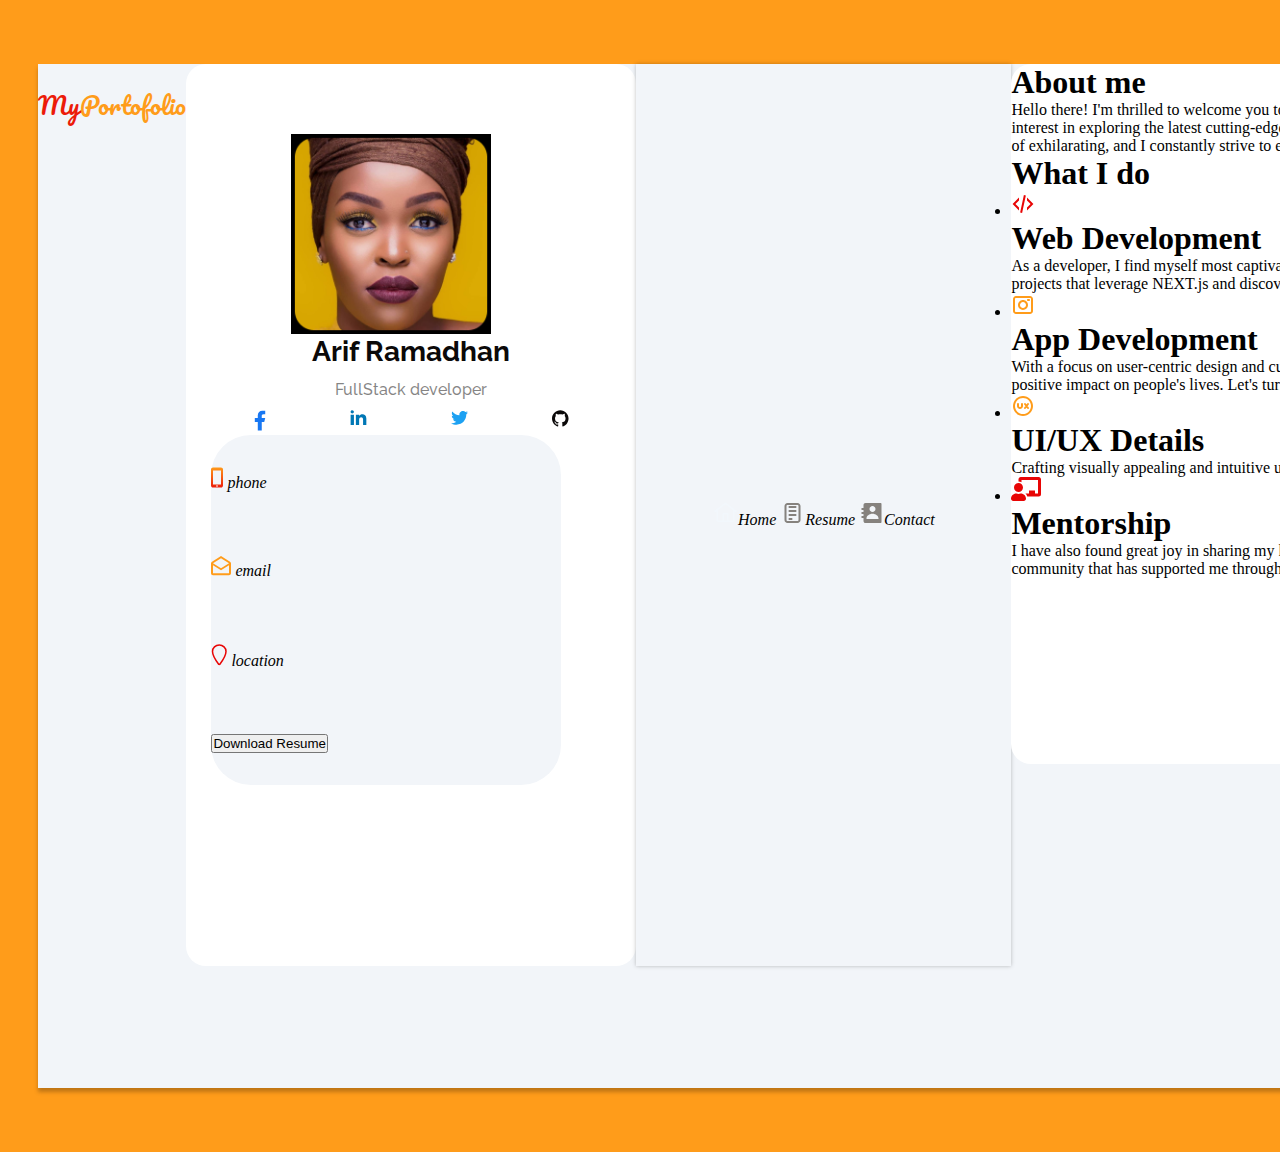
==== Tugas/Assignment_HTML_CSS/index.html @ cad8693e "tugas html dan css" ====
<!DOCTYPE html>
<html lang="en">
<head>
    <meta charset="UTF-8">
    <meta name="viewport" content="width=device-width, initial-scale=1.0">
    <title>Tugas HTML & CSS </title>
    <style>
        @import url('https://fonts.googleapis.com/css2?family=Pacifico&family=Roboto:wght@400;500;700;900&display=swap');
        @import url('https://fonts.googleapis.com/css2?family=Pacifico&family=Raleway:wght@100;200&family=Roboto:wght@400;500;700;900&display=swap');
        
        
        * {
            margin: 0;
            padding: 0;
            
        }

        .layer {
            background-color: #FF9C1A;
            padding-left: 3%;
            padding-right: 3%;
            padding-top: 5%;
            padding-bottom: 5%;
            
        }

        .landing-page {
            width: 1440px;
            height: 1024px;
            background: #F2F5F9;
            box-shadow: 0px 4px 4px 0px rgba(0, 0, 0, 0.25);
            display: grid;
            grid-template-columns: repeat(4, 1fr);
            grid-template-rows: repeat(4, 2fr);
        }      

        .name {
            color: #0B0909;
            font-family: Raleway;
            font-size: 28.42px;
            font-style: normal;
            font-weight: 700;
            line-height: 35.525px; /* 125% */
            flex-direction: column;
            text-align: center;
        }

        .career-details {
            color: rgba(11, 9, 9, 0.50);
            font-family: Raleway;
            font-size: 16px;
            font-style: normal;
            font-weight: 500;
            line-height: 40px; /* 250% */
            flex-direction: column;
            text-align: center;
        }

        .logo {
            display: flex;
            padding: 20px 0px;
            align-items: center;
            gap: 10px;
        }

        .logo1 {
            color: #EC1B09;
            font-family: Pacifico;
            font-size: 24px;
            font-style: normal;
            font-weight: 400;
            line-height: normal;
            }

        .logo2 {
            color: #FF9C1A;
            font-family: Pacifico;
            font-size: 24px;
            font-style: normal;
            font-weight: 400;
            line-height: normal;    
            }

        .profile-detail {
            width: 400px;
            height: 852px;
            flex-shrink: 0;
            filter: drop-shadow(0px 0px 1px rgba(0, 0, 0, 0.00));
            color: #FFFFFF; 
            padding-left: 3%;
            padding-right: 3%;
            padding-top: 5%;
            padding-bottom: 5%;
        
        }

        .profile-card {
            display: flex;
            width: 400px;
            height: 852px;
            flex-shrink: 0;
            border-radius: 20px;
            background: #FFFFFF;
            box-shadow: 0px 0px 0px 0px rgba(0, 0, 0, 0.25);
            padding: 25px;
            flex-direction: column;
            
        
        }

        .profile-picture {
            width:200px;
            height: 200px;
            flex-shrink: 0;
            border-radius: 20px;
            background: url(./beatrice.jpg), lightgray 50% / cover no-repeat;
            box-shadow: 0px 0px 4px 0px rgba(0, 0, 0, 0.25);
            flex-direction: column;
        }

        .nav-bar {
            display: flex;
            width: 375px;
            flex-direction: wrap;
            justify-content: center;
            align-items: center;
            gap: 10px;
            box-shadow: 0px 0px 4px 0px rgba(0, 0, 0, 0.25);
            position: relative;
            float: left;

        }

    
        .social-media-icons-1 {
            display: flex;
            flex-direction: row;
            border-radius: 6px;
            list-style: none;
            justify-content: space-around;
        }

        
        .contact-card { width: 350px;
            height: 350px;
            flex-shrink: 0;
            border-radius: 40px;
            background: #F2F5F9;
            display: flex;
            flex-direction: column;
            justify-content: space-around;
            
        }


        .about-me-card {
            width: 820px;
            height: 700px;
            flex-shrink: 0;
            border-radius: 20px;
            background: #FFF;
            box-shadow: 0px 0px 0px 0px rgba(0, 0, 0, 0.25);
            float: right;
            display: block;
            position: relative;
            top: 0px;
        }

        .img {
            margin-top: 45px;
            margin-left: 80px;
            margin-right: 25px
            ;
        }




    </style>
</head>
<body  class="layer">
<section class="landing-page">

    <!-- My Portofolio -->
<section>
<div class="logo">
    <h1><span class="logo1">My</span><span class="logo2">Portofolio</span></h1>
</div>
</section>

    <section class="profile-card">
    <img src ="./beatrice.jpg" class="img"alt="not found" width="200px" height="200px" flex-shrink="0">
    <h1 class="name">Arif Ramadhan</h1>
    <p class="career-details">FullStack developer</p>
    <section class="social-media-icons">
        <ul class="social-media-icons-1">
            <li><img src="fb_icon.svg" alt=""></style><a href="facebook.com"></a></li>
            <li><img src="linkedin_icon.svg" alt=""><a href="linkedin.com"></a></li>
            <li><img src="twitter_icon.svg" alt=""><a href="twitter.con"></a></li>
            <li><img src="github_icon.svg" alt=""><a href="github.com"></a></li>
        </ul>
    </section>   

        <section class="contact-card">
            <i><img src="mobile_icon.svg" alt="" class="icon"><a href="#"></a>    phone</i>
            <i><img src="email_icon.svg" alt=""><a href="#"></a>    email</i>
            <i><img src="location_icon.svg" alt=""><a href="#"></a>    location</i>
            <i><button>Download Resume</button></i>
        </section>
    
    </section>


<section class="nav-bar">
    <nav class="nav-card">
        <ul>
            <i><img src="home_icon.svg" alt=""><a href="#"></a>Home</i>
            <i><img src="resume_icon.svg" alt=""><a href="#"></a>Resume</i>
            <i><img src="contact_icon.svg" alt=""><a href="#"></a>Contact</i>
        </ul>
    </nav>
</section>

<section class="about-me-card">
        <h1>
            About me
        </h1>

        <p>Hello there! I'm thrilled to welcome you to my portfolio. I am a passionate and versatile
        full-stack developer with a keen interest in exploring the latest cutting-edge technologies.
        My journey in the world of web development has been nothing short of exhilarating, and 
        I constantly strive to enhance my skills and embrace emerging trends in the industry.
        </p>

        <h1>
            What I do
        </h1>

        <div>
            <ul>
                <li><img src="code_icon.svg" alt=""><h1>Web Development</h1>
                    <p>As a developer, I find myself most 
                    captivated by the power and flexibility of 
                    NEXT.js. I'm always eager to dive into new
                    projects that leverage NEXT.js and 
                    discover innovative ways to create fast, 
                    scalable, and user-friendly applications.
                    </p>
                </li>
                <li><img src="app_icon.svg" alt=""><h1>App Development</h1>
                    <p>With a focus on user-centric design and
                        cutting-edge technologies, I thrive on 
                        building intuitive and efficient apps 
                        that make a positive impact on people's 
                        lives. Let's turn ideas into reality and 
                        shape the future together.
                    </p>
                </li>
                <li><img src="ux_icon.svg" alt=""><h1>UI/UX Details</h1>
                    <p>Crafting visually appealing and intuitive user
                        interfaces that offer a user 
                        experience is something I'm truly fanatic 
                        about.
                    </p>
                </li>
                <li><img src="mentor_icon.svg" alt=""><h1>Mentorship</h1>
                    <p>I have also found great joy in sharing my 
                        knowledge with others. Being a technical 
                        mentor allows me to give back to the 
                        community that has supported me 
                        throughout my career. 
                    </p>
                </li>
            </ul>
        </div>
</section>
</section>
</section>
</Section>
</section>
</body>
</html>
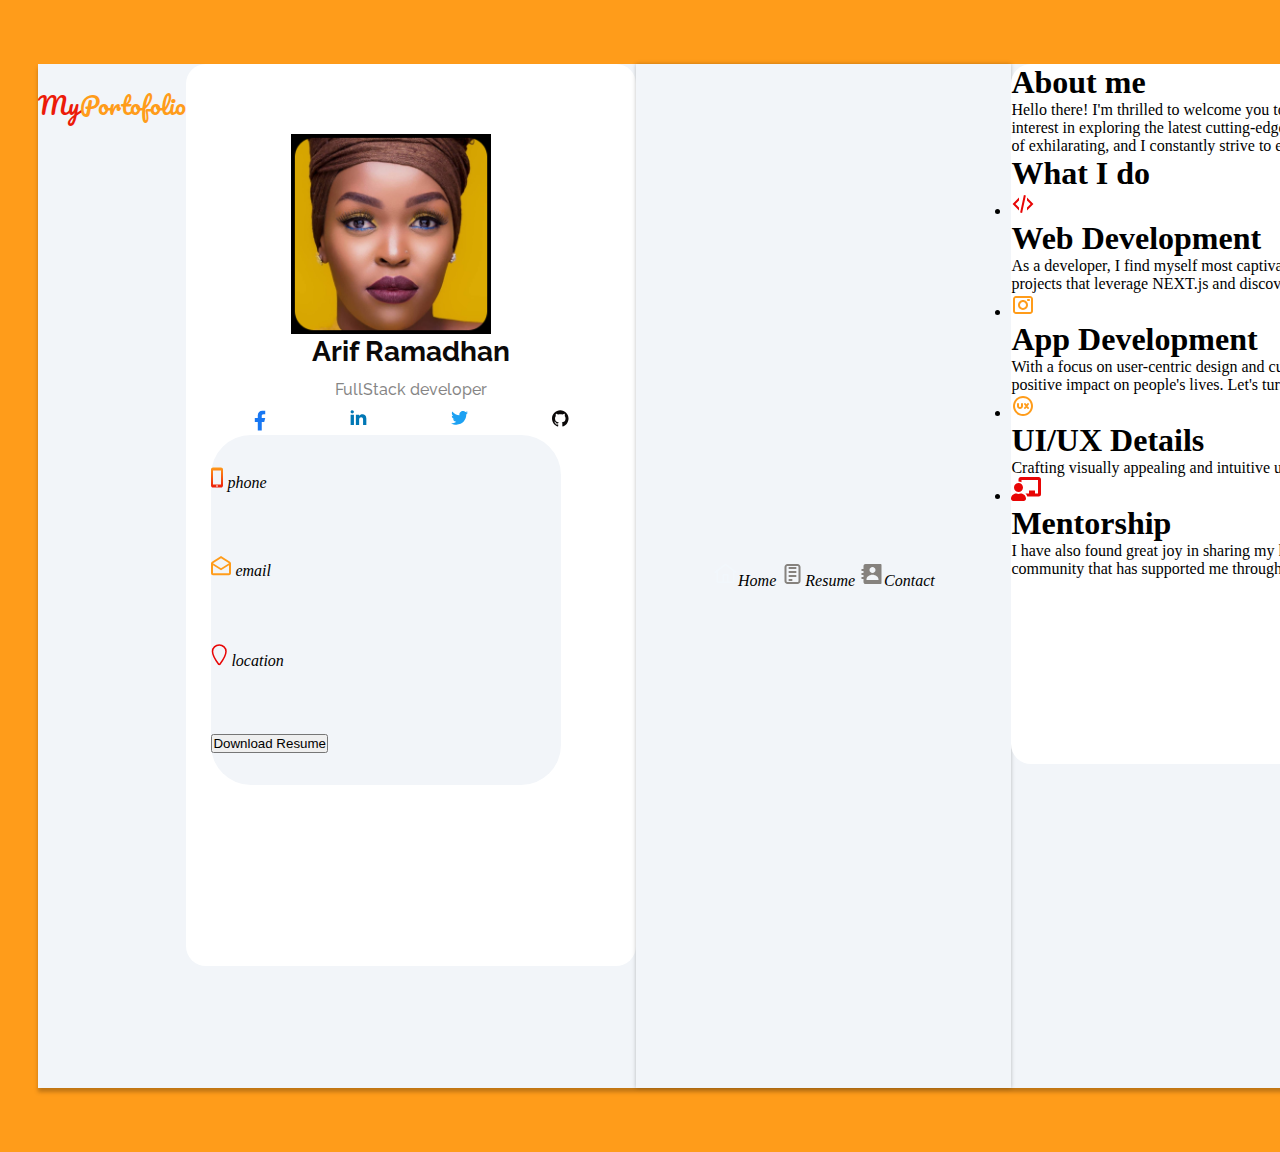
==== commit 49694f7f: "nyimpen tugas css dan html" ====
--- a/Tugas/Assignment_HTML_CSS/index.html
+++ b/Tugas/Assignment_HTML_CSS/index.html
@@ -12,8 +12,7 @@
         * {
             margin: 0;
             padding: 0;
-            
-        }
+            }
 
         .layer {
             background-color: #FF9C1A;
@@ -31,7 +30,6 @@
             box-shadow: 0px 4px 4px 0px rgba(0, 0, 0, 0.25);
             display: grid;
             grid-template-columns: repeat(4, 1fr);
-            grid-template-rows: repeat(4, 2fr);
         }      
 
         .name {
@@ -172,6 +170,8 @@
             margin-right: 25px
             ;
         }
+
+        
 
 
 
